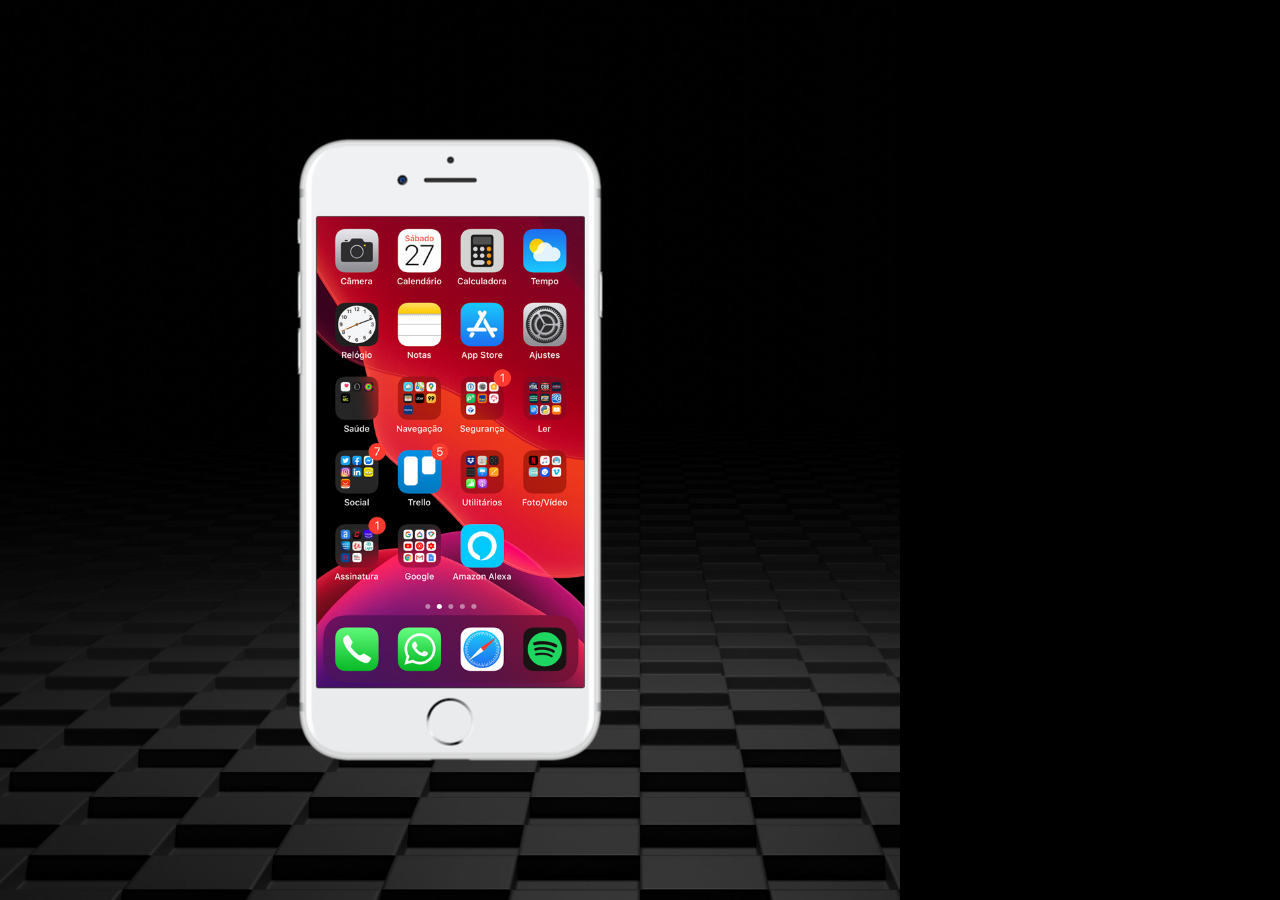
==== index.html @ 8e6ff3c4 "home screen created" ====
<!DOCTYPE html>
<html lang="pt-br">
<head>
    <meta charset="UTF-8">
    <meta http-equiv="X-UA-Compatible" content="IE=edge">
    <meta name="viewport" content="width=device-width, initial-scale=1.0">
    <link rel="shortcut icon" href="favicon.ico" type="image/x-icon">
    <link rel="stylesheet" href="style.css">
    <title>Redes Sociais</title>
</head>
<body>
    <main>
        <section id="iphone">
            <iframe src="home.html" name="tela" frameborder="0" scrolling="no"></iframe>
        </section>
        <section id="menu">

        </section>
    </main>
</body>
</html>
---- style.css ----
@charset "UTF-8";

* {
    margin: 0;
    padding: 0;

    font-family: Arial, Helvetica, sans-serif;
}

html, body {
    height: 100vh;
    width: 100vh;
    background-color: black;
}

body {
    background: url(imagens/fundo-escuro.jpg) no-repeat center center;
    background-size: cover;
    background-attachment: fixed;
}

main {
    position: relative;
    height: 100vh;
}

#iphone {
    position: absolute;
    top: 50%;
    left: 50%;
    transform: translate(-50%, -50%);

    background: url(imagens/frame-iphone.png) no-repeat;
    height: 627px;
    width: 311px;
}

#iphone > iframe {
    position: relative;
    top: 80px;
    left: 22px;
   

    height: 471px;
    width: 268px;
}
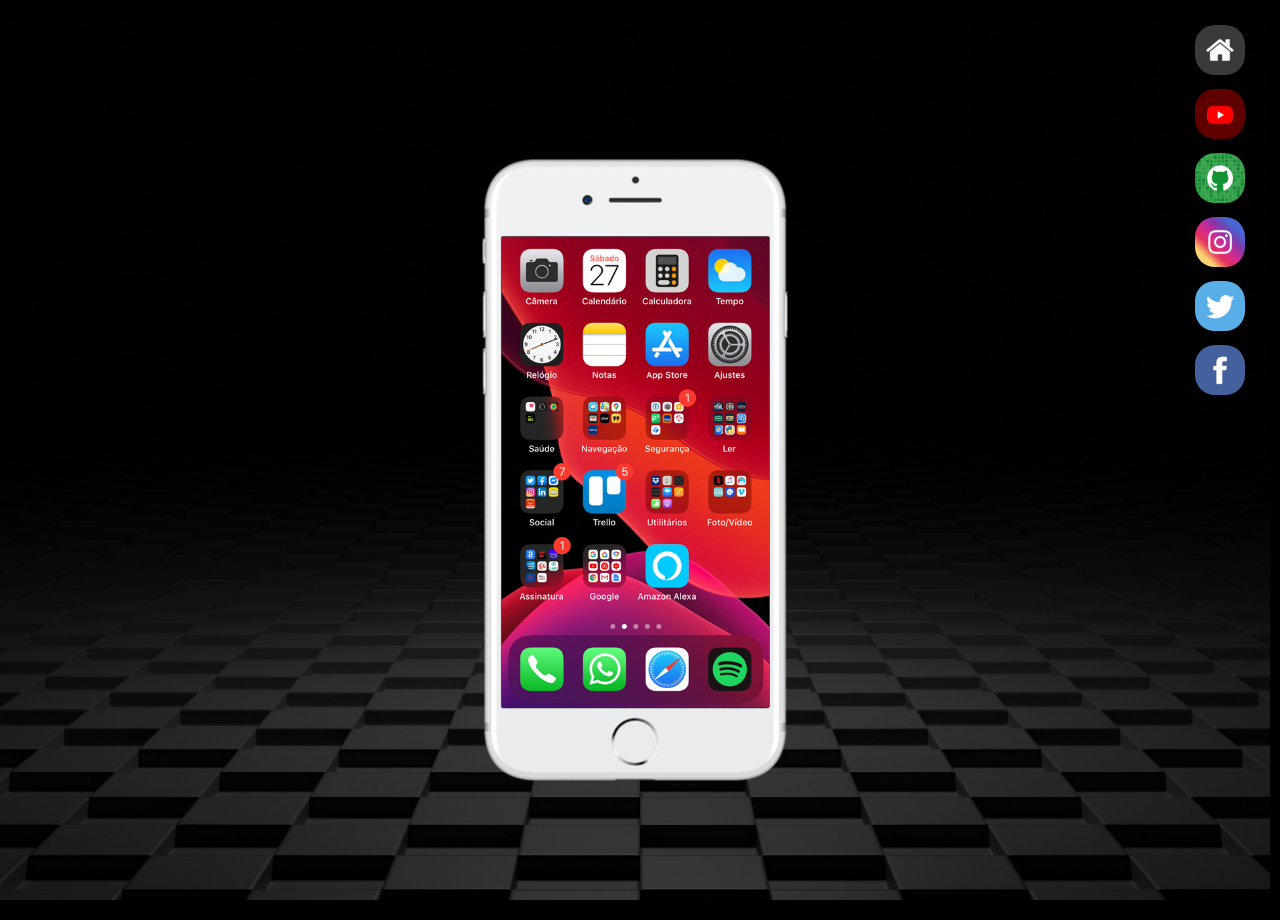
==== commit 891488cc: "social buttons created" ====
--- a/index.html
+++ b/index.html
@@ -11,10 +11,29 @@
 <body>
     <main>
         <section id="iphone">
-            <iframe src="home.html" name="tela" frameborder="0" scrolling="no"></iframe>
+            <iframe src="home.html" name="tela" frameborder="0" scrolling="no">
+                Seu navegador não é compativel com iframes :(
+            </iframe>
         </section>
         <section id="menu">
-
+            <a href="#">
+                <img src="imagens/logo-home.jpg" alt="">
+            </a> <br>
+            <a href="#">
+                <img src="imagens/logo-youtube.jpg" alt="">
+            </a> <br>
+            <a href="#">
+                <img src="imagens/logo-github.jpg" alt="">
+            </a> <br>
+            <a href="#">
+                <img src="imagens/logo-instagram.jpg" alt="">
+            </a> <br>
+            <a href="#">
+                <img src="imagens/logo-twitter.jpg" alt="">
+            </a> <br>
+            <a href="#">
+                <img src="imagens/logo-facebook.jpg" alt="">
+            </a>
         </section>
     </main>
 </body>
--- a/style.css
+++ b/style.css
@@ -9,7 +9,7 @@
 
 html, body {
     height: 100vh;
-    width: 100vh;
+    width: 99.2vw;
     background-color: black;
 }
 
@@ -35,7 +35,7 @@
     width: 311px;
 }
 
-#iphone > iframe {
+#iphone iframe {
     position: relative;
     top: 80px;
     left: 22px;
@@ -45,3 +45,22 @@
     width: 268px;
 }
 
+#menu {
+    text-align: right;
+    margin: 20px;
+}
+
+#menu img{
+    height: 50px;
+    margin: 5px;
+    border-radius: 20px;
+}
+
+#menu img:hover {
+    box-sizing: border-box;
+    border: 2px solid rgba(128, 0, 128, 0.596);
+    border-radius: 50%;
+    transition: 0.3s;
+    transform: translate(-10px);
+}
+
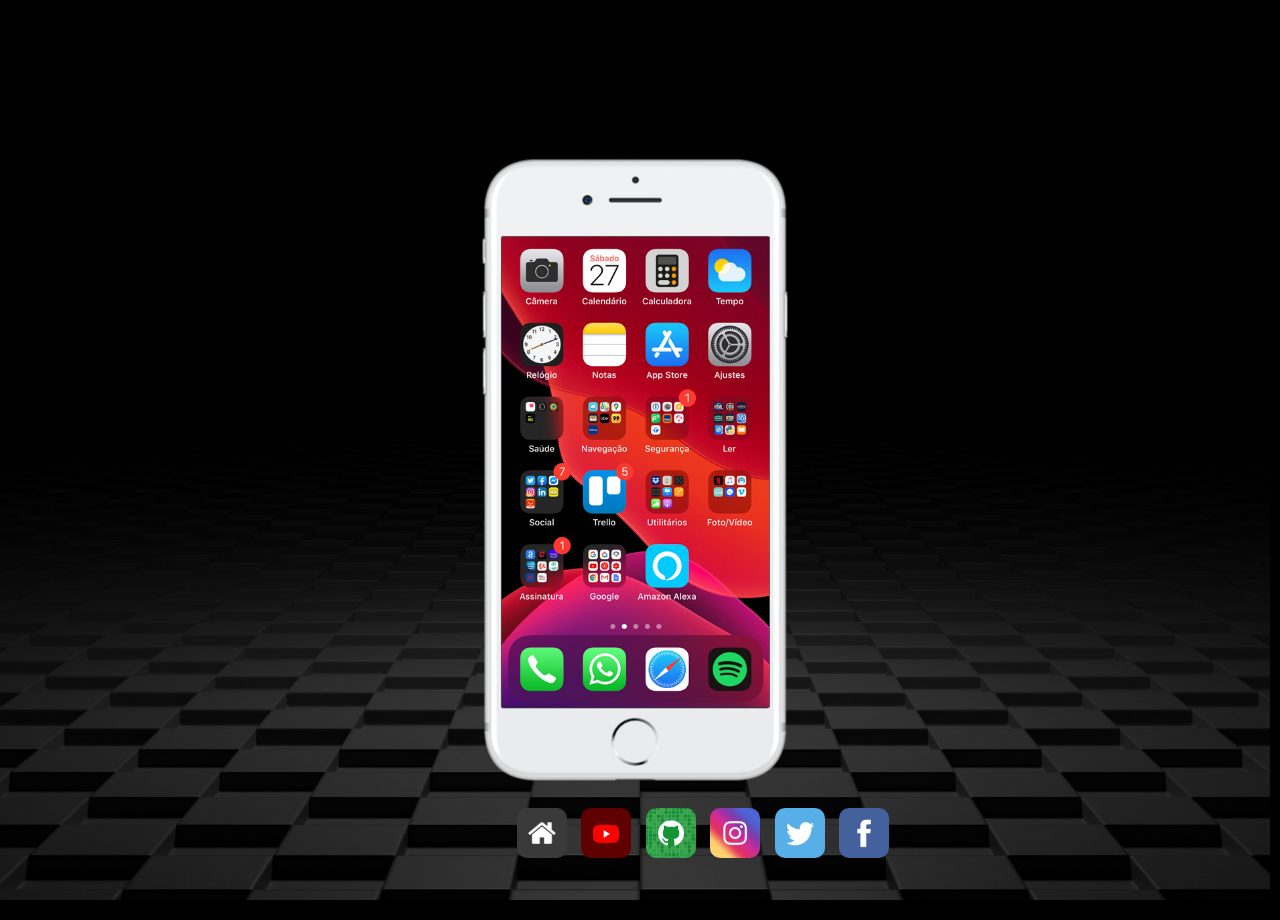
==== commit a0513d7a: "some updates" ====
--- a/index.html
+++ b/index.html
@@ -18,19 +18,19 @@
         <section id="menu">
             <a href="#">
                 <img src="imagens/logo-home.jpg" alt="">
-            </a> <br>
+            </a> 
             <a href="#">
                 <img src="imagens/logo-youtube.jpg" alt="">
-            </a> <br>
+            </a> 
             <a href="#">
                 <img src="imagens/logo-github.jpg" alt="">
-            </a> <br>
+            </a> 
             <a href="#">
                 <img src="imagens/logo-instagram.jpg" alt="">
-            </a> <br>
+            </a> 
             <a href="#">
                 <img src="imagens/logo-twitter.jpg" alt="">
-            </a> <br>
+            </a> 
             <a href="#">
                 <img src="imagens/logo-facebook.jpg" alt="">
             </a>
--- a/style.css
+++ b/style.css
@@ -24,6 +24,10 @@
     height: 100vh;
 }
 
+a {
+    text-decoration: none;
+}
+
 #iphone {
     position: absolute;
     top: 50%;
@@ -31,6 +35,7 @@
     transform: translate(-50%, -50%);
 
     background: url(imagens/frame-iphone.png) no-repeat;
+
     height: 627px;
     width: 311px;
 }
@@ -46,21 +51,24 @@
 }
 
 #menu {
+    position: relative;
+    top: 87%;
+    right: 28%;
+
     text-align: right;
     margin: 20px;
+    
 }
 
 #menu img{
     height: 50px;
     margin: 5px;
-    border-radius: 20px;
+    border-radius: 10px;
 }
 
 #menu img:hover {
     box-sizing: border-box;
-    border: 2px solid rgba(128, 0, 128, 0.596);
-    border-radius: 50%;
     transition: 0.3s;
-    transform: translate(-10px);
+    transform: translate(0px, -10px);
 }
 
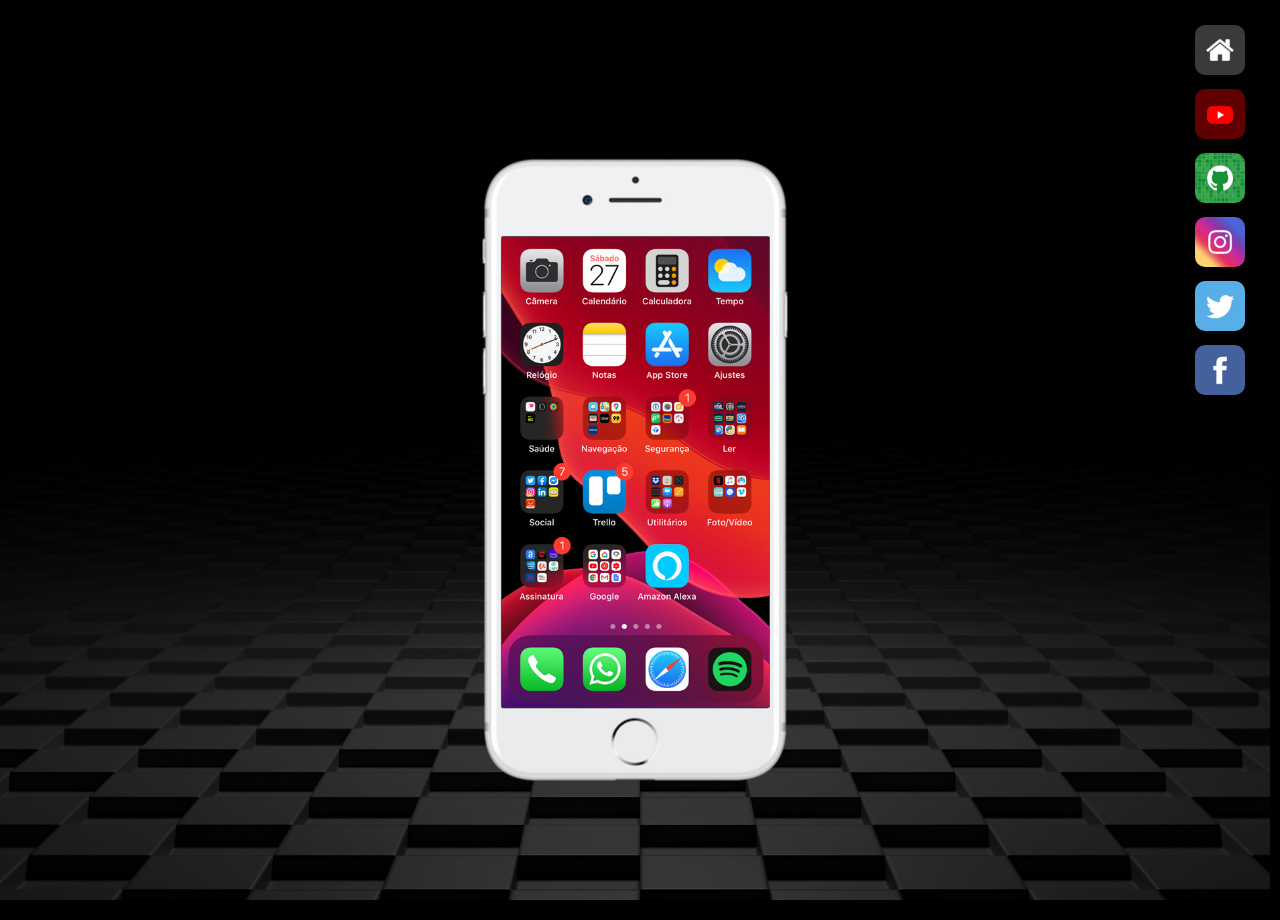
==== commit 608c62f4: "some changes" ====
--- a/index.html
+++ b/index.html
@@ -18,19 +18,19 @@
         <section id="menu">
             <a href="#">
                 <img src="imagens/logo-home.jpg" alt="">
-            </a> 
+            </a> <br>
             <a href="#">
                 <img src="imagens/logo-youtube.jpg" alt="">
-            </a> 
+            </a> <br>
             <a href="#">
                 <img src="imagens/logo-github.jpg" alt="">
-            </a> 
+            </a> <br>
             <a href="#">
                 <img src="imagens/logo-instagram.jpg" alt="">
-            </a> 
+            </a> <br>
             <a href="#">
                 <img src="imagens/logo-twitter.jpg" alt="">
-            </a> 
+            </a> <br>
             <a href="#">
                 <img src="imagens/logo-facebook.jpg" alt="">
             </a>
--- a/style.css
+++ b/style.css
@@ -51,9 +51,10 @@
 }
 
 #menu {
+    /* queria fazer uma dock estilo mac :(
     position: relative;
     top: 87%;
-    right: 28%;
+    right: 50%; */
 
     text-align: right;
     margin: 20px;
@@ -69,6 +70,6 @@
 #menu img:hover {
     box-sizing: border-box;
     transition: 0.3s;
-    transform: translate(0px, -10px);
+    transform: translate(-10px);
 }
 
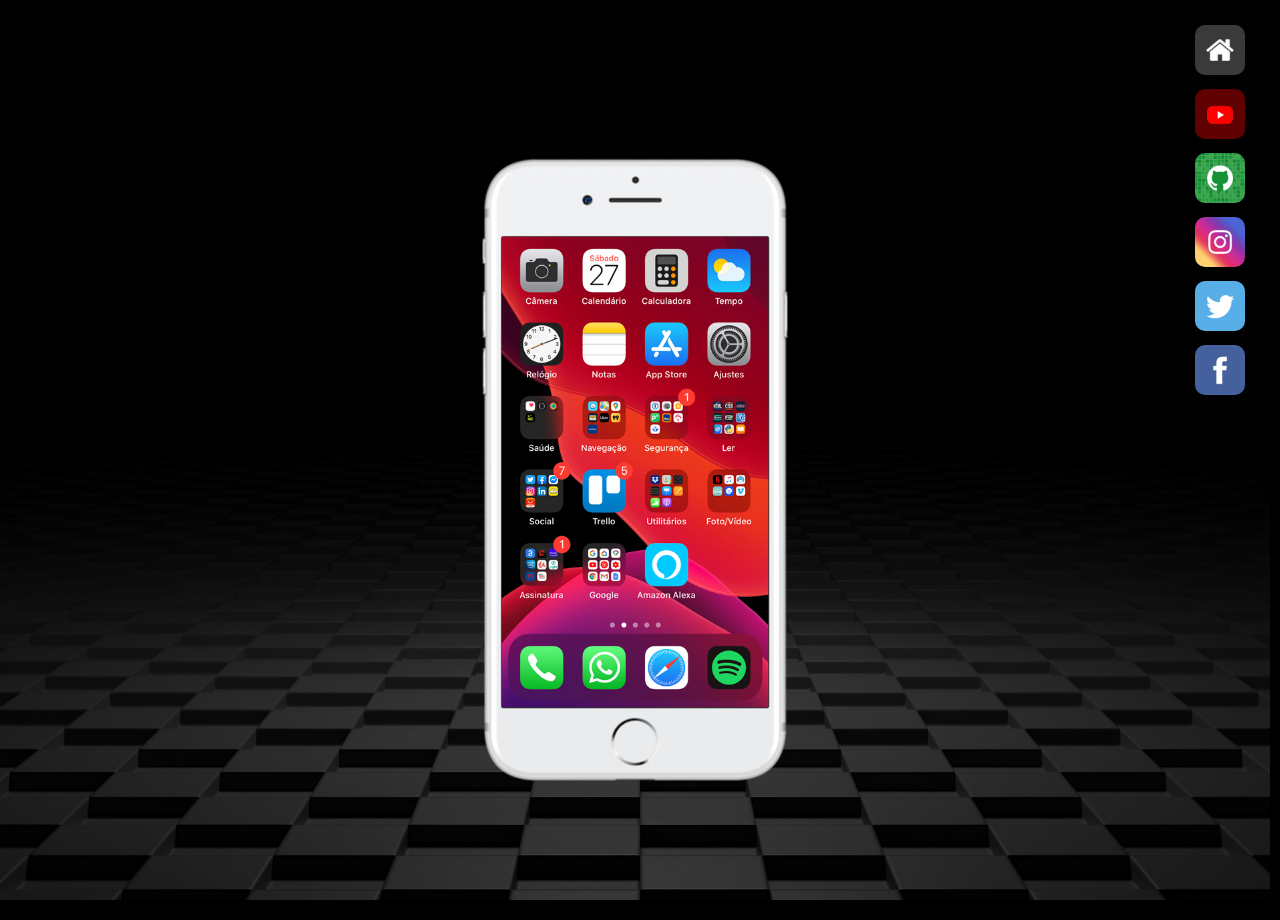
==== commit db22438d: "Redes sociais adicionadas" ====
--- a/index.html
+++ b/index.html
@@ -11,28 +11,28 @@
 <body>
     <main>
         <section id="iphone">
-            <iframe src="home.html" name="tela" frameborder="0" scrolling="no">
+            <iframe src="home.html" name="tela" frameborder="0">
                 Seu navegador não é compativel com iframes :(
             </iframe>
         </section>
         <section id="menu">
-            <a href="#">
-                <img src="imagens/logo-home.jpg" alt="">
+            <a href="home.html" target="tela">
+                <img src="imagens/logo-home.jpg">
             </a> <br>
-            <a href="#">
-                <img src="imagens/logo-youtube.jpg" alt="">
+            <a href="youtube.html" target="tela">
+                <img src="imagens/logo-youtube.jpg">
             </a> <br>
-            <a href="#">
-                <img src="imagens/logo-github.jpg" alt="">
+            <a href="github.html" target="tela">
+                <img src="imagens/logo-github.jpg">
             </a> <br>
-            <a href="#">
-                <img src="imagens/logo-instagram.jpg" alt="">
+            <a href="instagram.html" target="tela">
+                <img src="imagens/logo-instagram.jpg">
             </a> <br>
-            <a href="#">
-                <img src="imagens/logo-twitter.jpg" alt="">
+            <a href="twitter.html" target="tela">
+                <img src="imagens/logo-twitter.jpg">
             </a> <br>
-            <a href="#">
-                <img src="imagens/logo-facebook.jpg" alt="">
+            <a href="facebook.html" target="tela">
+                <img src="imagens/logo-facebook.jpg">
             </a>
         </section>
     </main>
--- a/style.css
+++ b/style.css
@@ -5,6 +5,11 @@
     padding: 0;
 
     font-family: Arial, Helvetica, sans-serif;
+}
+
+::-webkit-scrollbar {
+    width: 0px;
+    height: 0px;
 }
 
 html, body {
@@ -47,7 +52,7 @@
    
 
     height: 471px;
-    width: 268px;
+    width: 267px;
 }
 
 #menu {
